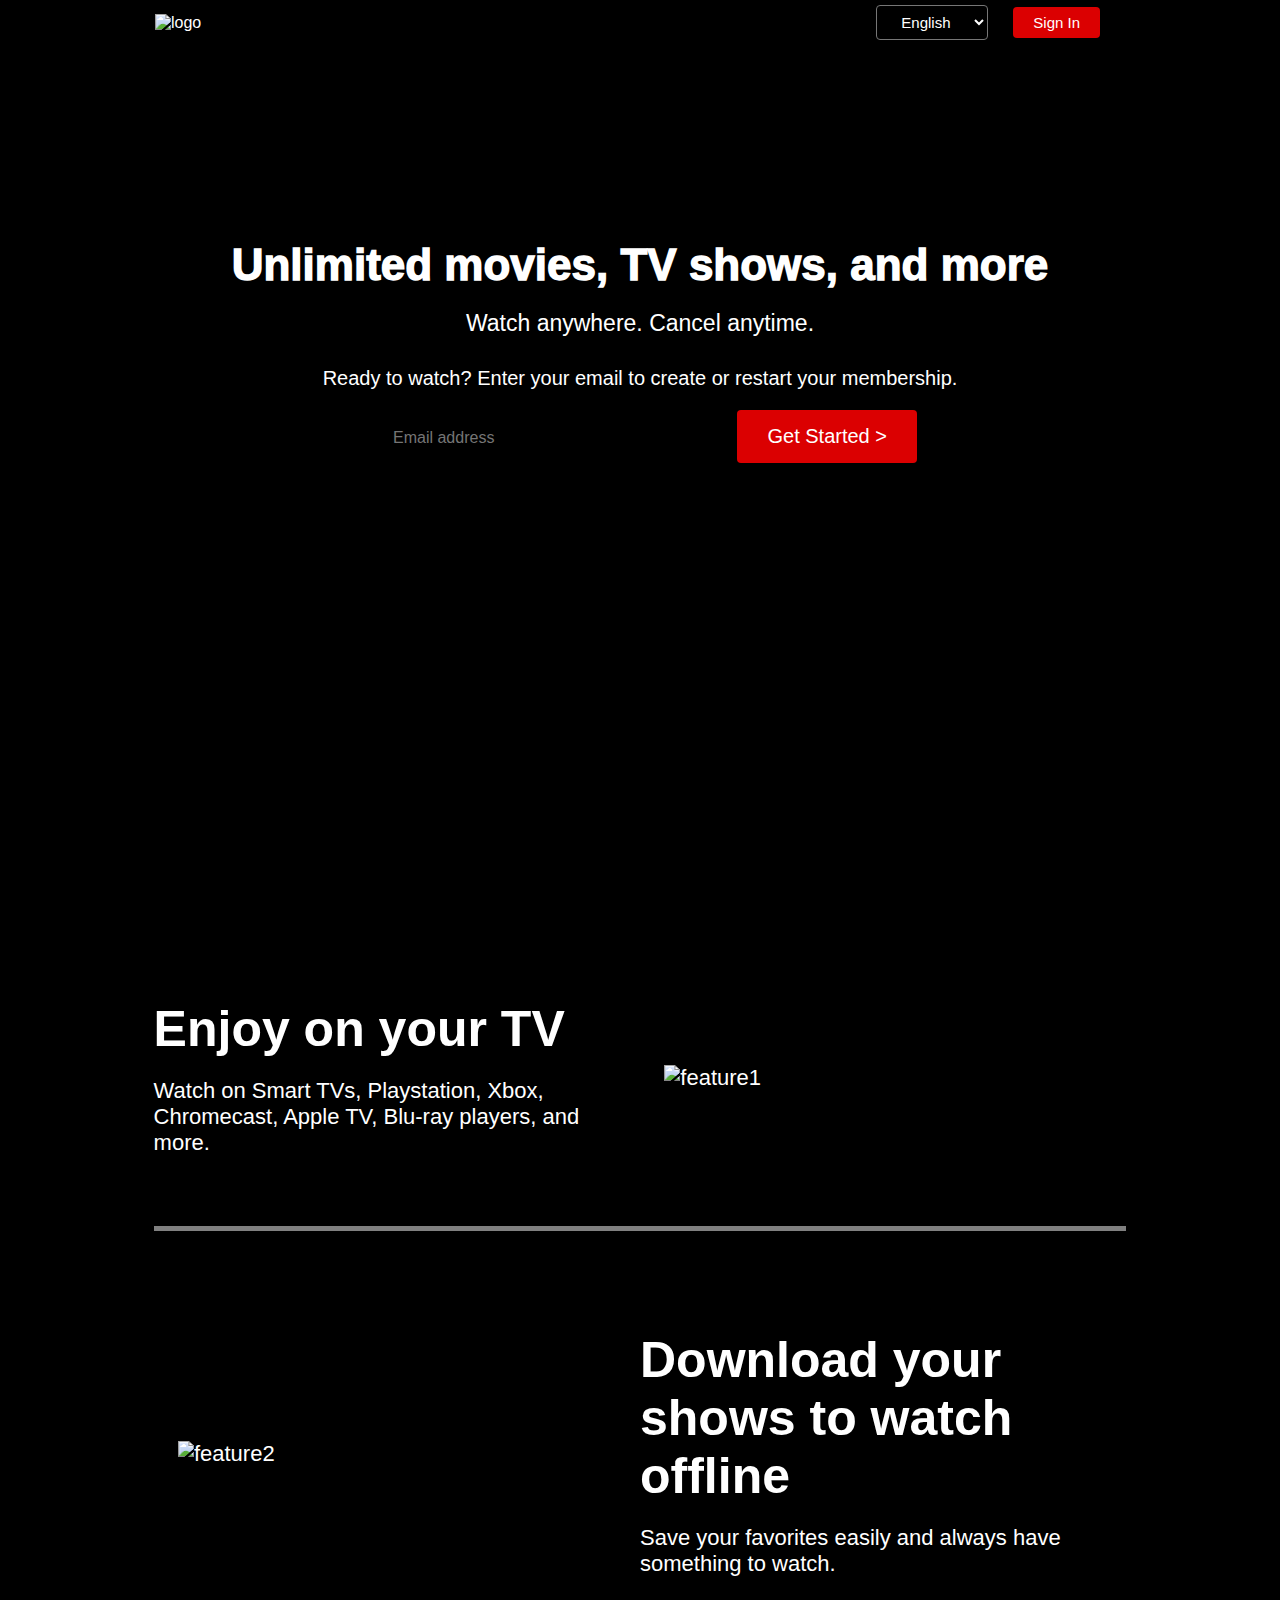
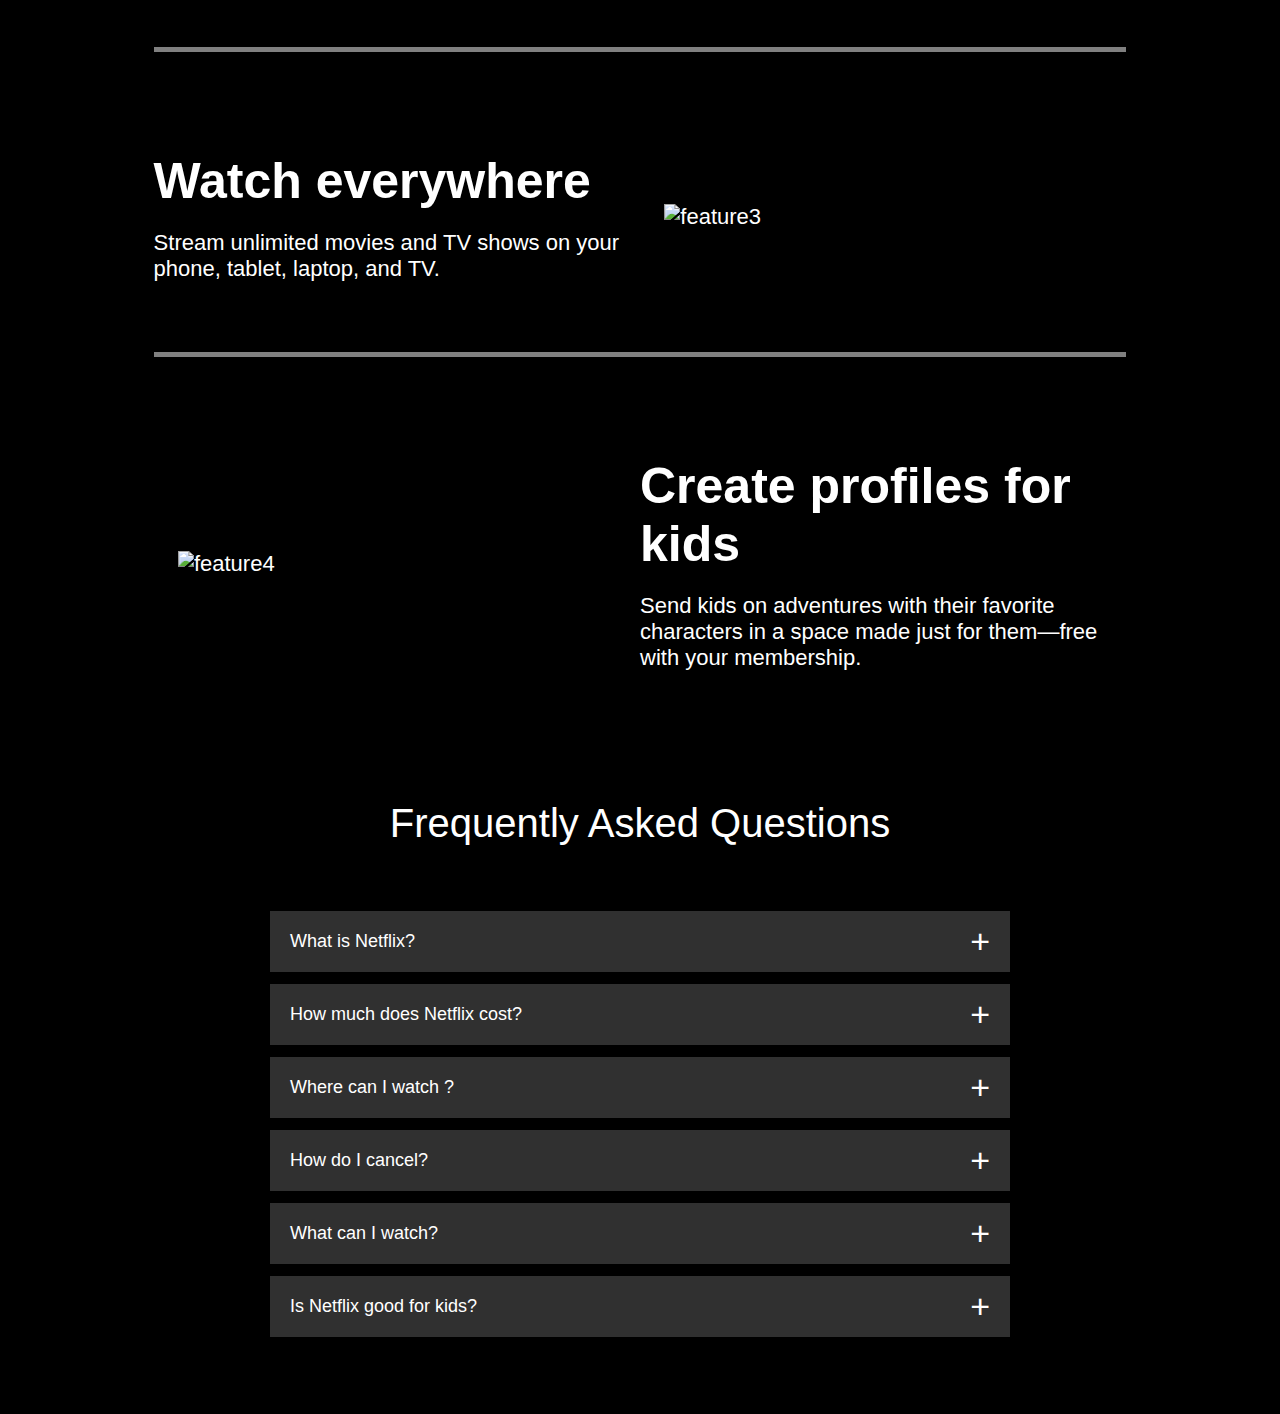
==== netflix-clone_plain-css/netflix.html @ 641e2aea "language and popup fix" ====
<!DOCTYPE html>
<html lang="en">

<head>
    <meta charset="UTF-8">
    <meta name="viewport" content="width=device-width, initial-scale=1.0">
    <title>Netflix</title>
    <link rel="stylesheet" href="style.css">
</head>

<body>
    <!------------------------------------------------------------- HEADER --------------------------------------------------------------------->

    <div class="header">
        <nav>
            <img src="images/logo.png" alt="logo">
            <div class="buttons">
                <select class="language">
                    <option class="en" value="English">English</option>
                    <option class="tr" value="Turkish">Turkish</option>
                </select>
                <button class="signIn">Sign In</button>
            </div>
        </nav>
        <div class="header-content">
            <h1>Unlimited movies, TV shows, and more</h1>
            <h3>Watch anywhere. Cancel anytime.</h3>
            <p>Ready to watch? Enter your email to create or restart your membership.</p>
            <form class="email-signup">
                <input type="email" placeholder="Email address">
                <button type="submit">Get Started > </button>
            </form>
        </div>

    </div>
    <!------------------------------------------------------------- FEATURES --------------------------------------------------------------------->
    <div class="features">
        <!-- feature 1  -->
        <div class="row">
            <div class="text-col">
                <h2>Enjoy on your TV</h2>
                <p>Watch on Smart TVs, Playstation, Xbox, Chromecast, Apple TV, Blu-ray players, and more.</p>
            </div>
            <div class="img-col">
                <img src="images/feature-1.png" alt="feature1">
            </div>
        </div>
        <div class="br"></div>
        <!-- feature 2  -->
        <div class="row">
            <div class="img-col">
                <img src="images/feature-2.png" alt="feature2">
            </div>
            <div class="text-col">
                <h2>Download your shows to watch offline</h2>
                <p>Save your favorites easily and always have something to watch.</p>
            </div>
        </div>
        <div class="br"></div>
        <!-- feature 3 -->
        <div class="row">
            <div class="text-col">
                <h2>Watch everywhere</h2>
                <p>Stream unlimited movies and TV shows on your phone, tablet, laptop, and TV.</p>
            </div>
            <div class="img-col">
                <img src="images/feature-3.png" alt="feature3">
            </div>
        </div>
        <div class="br"></div>
        <!-- feature 4  -->
        <div class="row">
            <div class="img-col">
                <img src="images/feature-4.png" alt="feature4">
            </div>
            <div class="text-col">
                <h2>Create profiles for kids</h2>
                <p>Send kids on adventures with their favorite characters in a space made just for them—free with your
                    membership.</p>
            </div>
        </div>
    </div>

    <!------------------------------------------------FREQUENTLY ASKED QUESTIONS --------------------------------------------------------------------->

    <div class="faq">
        <h2>Frequently Asked Questions</h2>
        <ul class="accordion">
            <li>
                <input type="radio" name="accordion" id="first">
                <label for="first"> What is Netflix?</label>
                <div class="content">
                    <p>Netflix is a streaming service that offers a wide variety of award-winning TV shows, movies,
                        anime, documentaries, and more on thousands of internet-connected devices.
                        You can watch as much as you want, whenever you want without a single commercial – all for one
                        low monthly price. There's always something new to discover and new TV shows and movies are
                        added every week!</p>
                </div>
            </li>
            <li>
                <input type="radio" name="accordion" id="second">
                <label for="second">How much does Netflix cost?</label>
                <div class="content">
                    <p>Watch Netflix on your smartphone, tablet, Smart TV, laptop, or streaming device, all for one
                        fixed monthly fee. Plans range from 63.99 TL to 130.99 TL a month. No extra costs, no contracts.
                    </p>
                </div>
            </li>
            <li>
                <input type="radio" name="accordion" id="third">
                <label for="third"> Where can I watch ?</label>
                <div class="content">
                    <p>Watch anywhere, anytime. Sign in with your Netflix account to watch instantly on the web at
                        netflix.com from your personal computer or on any internet-connected device that offers the
                        Netflix app, including smart TVs, smartphones, tablets, streaming media players and game
                        consoles.You can also download your favorite shows with the iOS, Android, or Windows 10 app. Use
                        downloads to watch while you're on the go and without an internet connection. Take Netflix with
                        you anywhere.</p>
                </div>
            </li>
            <li>
                <input type="radio" name="accordion" id="fourth">
                <label for="fourth"> How do I cancel?</label>
                <div class="content">
                    <p>Netflix is flexible. There are no pesky contracts and no commitments. You can easily cancel your
                        account online in two clicks. There are no cancellation fees – start or stop your account
                        anytime.</p>
                </div>
            </li>
            <li>
                <input type="radio" name="accordion" id="fifth">
                <label for="fifth"> What can I watch?</label>
                <div class="content">
                    <p>Netflix has an extensive library of feature films, documentaries, TV shows, anime, award-winning
                        Netflix originals, and more. Watch as much as you want, anytime you want.</p>
                </div>
            </li>
            <li>
                <input type="radio" name="accordion" id="sixth">
                <label for="sixth"> Is Netflix good for kids?</label>
                <div class="content">
                    <p>The Netflix Kids experience is included in your membership to give parents control while kids
                        enjoy family-friendly TV shows and movies in their own space.
                        Kids profiles come with PIN-protected parental controls that let you restrict the maturity
                        rating of content kids can watch and block specific titles you don’t want kids to see.</p>
                </div>
            </li>

        </ul>
    </div>




</body>


<script src="https://ajax.googleapis.com/ajax/libs/jquery/3.6.4/jquery.min.js"></script>
<script>

    $(document).ready(function () {
        console.log("ready_en");
        $('.language').val("English");
        $('.language').change(function () {
            var language = $(this).val();
            console.log(language);
            if (language == "English") {
                window.location.href = "netflix.html";
            }
            else if (language == "Turkish") {
                window.location.href = "netflix_tr.html";
            }
        })
    });

</script>

</html>
---- netflix-clone_plain-css/style.css ----
/* General CSS */
* {
    margin: 0;
    padding: 0;
    box-sizing: border-box;
    font-family: 'Poppins', sans-serif;
    color: #fff;
}

body {
    background-color: #000;
}


/* ----------------------------------------------Main Page */
/* ---------header------ */
.header {
    /* border: 1px solid #fff; */
    width: 100%;
    height: 100vh;
    background-image: linear-gradient(rgba(0, 0, 0, 0.6), rgba(0, 0, 0, 0.6)), url(images/header-image.png);
    background-size: cover;
    background-position: center;
    padding: 5px 155px;
    position: relative;
}

.header nav {
    display: flex;
    align-items: center;
    justify-content: space-between;
}

.header .buttons {
    display: flex;
    align-items: center;
    justify-content: space-between;
}

.signIn {
    border: 0;
    outline: none;
    background: #db0001;
    padding: 7px 20px;
    font-size: 15px;
    border-radius: 4px;
    cursor: pointer;
    display: flex;
    align-items: center;
    justify-content: space-between;
    margin-right: 25px;
    font-weight: 500;
}

.language {
    outline: none;
    background: #000;
    padding: 7px 20px;
    font-size: 15px;
    font-weight: 500;
    border-radius: 4px;
    cursor: pointer;
    display: flex;
    align-items: center;
    justify-content: space-between;
    margin-right: 25px;
}

.language:hover {
    border: 2px solid #fff;
}

.header img {
    width: 186px;
    cursor: alias;
}

/* -------------------header-content -----------------*/
.header-content {
    display: flex;
    align-items: center;
    flex-direction: column;
    height: 100%;
    margin-top: 200px;
}

.header-content h1 {
    font-weight: 1000;
    font-size: 44px;
    margin-bottom: 20px;
}

.header-content h3 {
    font-weight: 500;
    font-size: 23px;
    margin-bottom: 30px;
}

.header-content p {
    font-weight: 500;
    font-size: 20px;
    margin-bottom: 20px;
}

.emåil-signup {
    background: #fff;
    border-radius: 4px;
    display: flex;
    align-items: center;
    margin-top: 30px;
    overflow: hidden;
}

.email-signup input {
    flex: 1;
    outline: 0;
    margin-left: 0px;
    font-size: 16px;
    cursor: pointer;
    padding: 15px 30px;
    width: 370px;
    height: 55px;
    border: 1px #fff;
    border-radius: 3px;
    background-color: rgba(0, 0, 0, 0.5);
}

.email-signup button {
    margin-right: 0px;
    background: #db0001;
    border: 0;
    border-radius: 4px;
    outline: 0;
    cursor: pointer;
    padding: 15px 30px;
    font-size: 20px;
    font-weight: 500;
    width: auto;
}


/* -----------------features------------------- */
.features {
    padding: 50px 12%;
    font-size: 22px;
}

.row {
    display: flex;
    width: 100%;
    align-items: center;
    flex-wrap: wrap;
    padding: 50px 0;
    justify-content: space-between;
}

.text-col {
    flex-basis: 50%;
    margin-bottom: 20px;
}

.img-col {
    flex-basis: 50%;
    margin-bottom: 20px;
}

.img-col img {
    display: block;
    width: 90%;
    margin: auto;
}

.features h2 {
    font-size: 50px;
    font-weight: 800;
    margin-bottom: 20px;
}

.br {
    height: 5px;
    width: 100%;
    background-color: gray;
    margin-bottom: 50px;
}

/* -----------------frequently asked questions ------------------- */

.faq {
    padding: 10px 12%;
    text-align: center;
    font-size: 18px;
}

.faq h2 {
    font-size: 40px;
    font-weight: 500;
}

.accordion {
    margin: 60px auto;
    width: 100%;
    max-width: 750px;
}

.accordion li {
    list-style: none;
    width: 100%;
    padding: 5px;
}

.accordion li label {
    display: flex;
    align-items: center;
    padding: 20px;
    font-size: 18px;
    font-weight: 500;
    background: #303030;
    margin-bottom: 2px;
    cursor: pointer;
    position: relative;
}

label::after {
    content: '+';
    position: absolute;
    right: 20px;
    font-size: 34px;
    color: #fff;
    font-weight: 500;
    transition: all 0.4s;
}

input[type="radio"] {
    display: none;
}

.accordion .content{
    background: #303030;
    text-align: left;
    padding: 0 20px;
    max-height: 0;
    overflow: hidden;
}

.accordion input[type="radio"]:checked ~ .content {
    max-height: 1000px;
    padding: 20px;
}
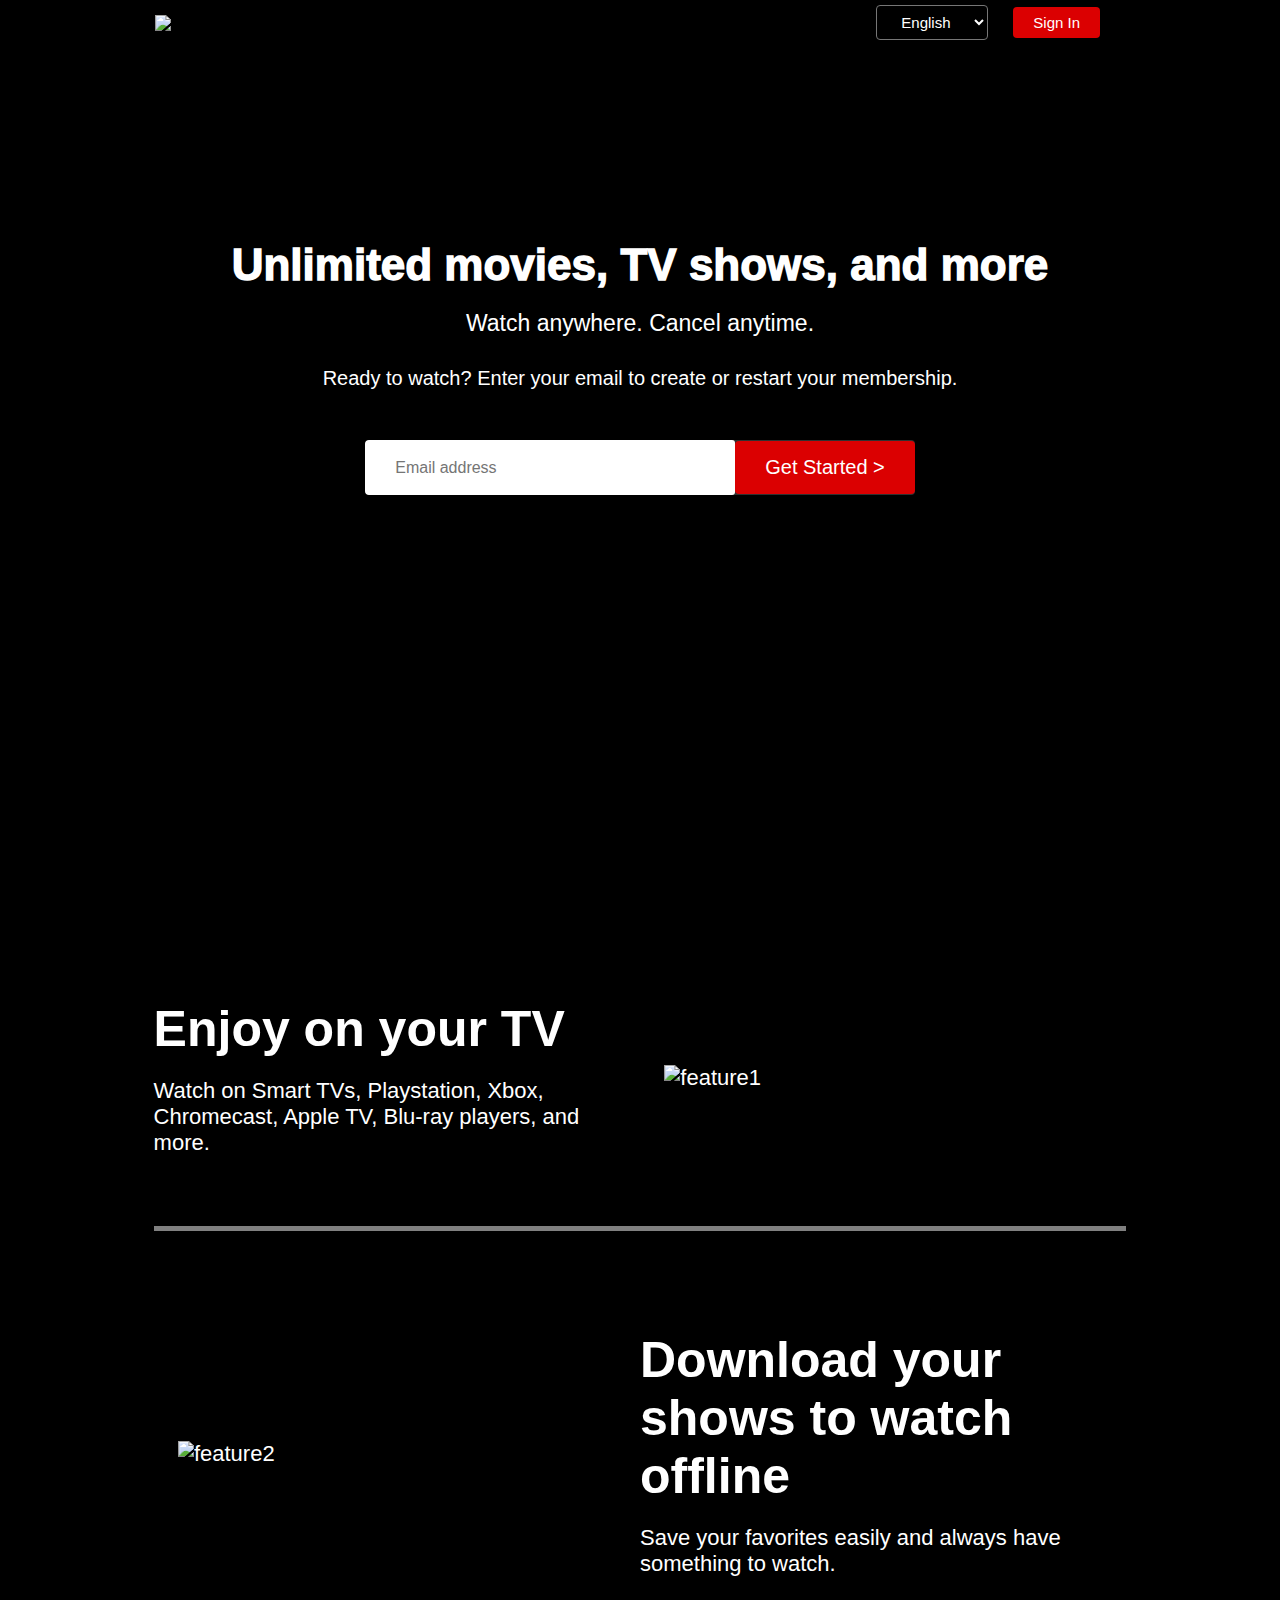
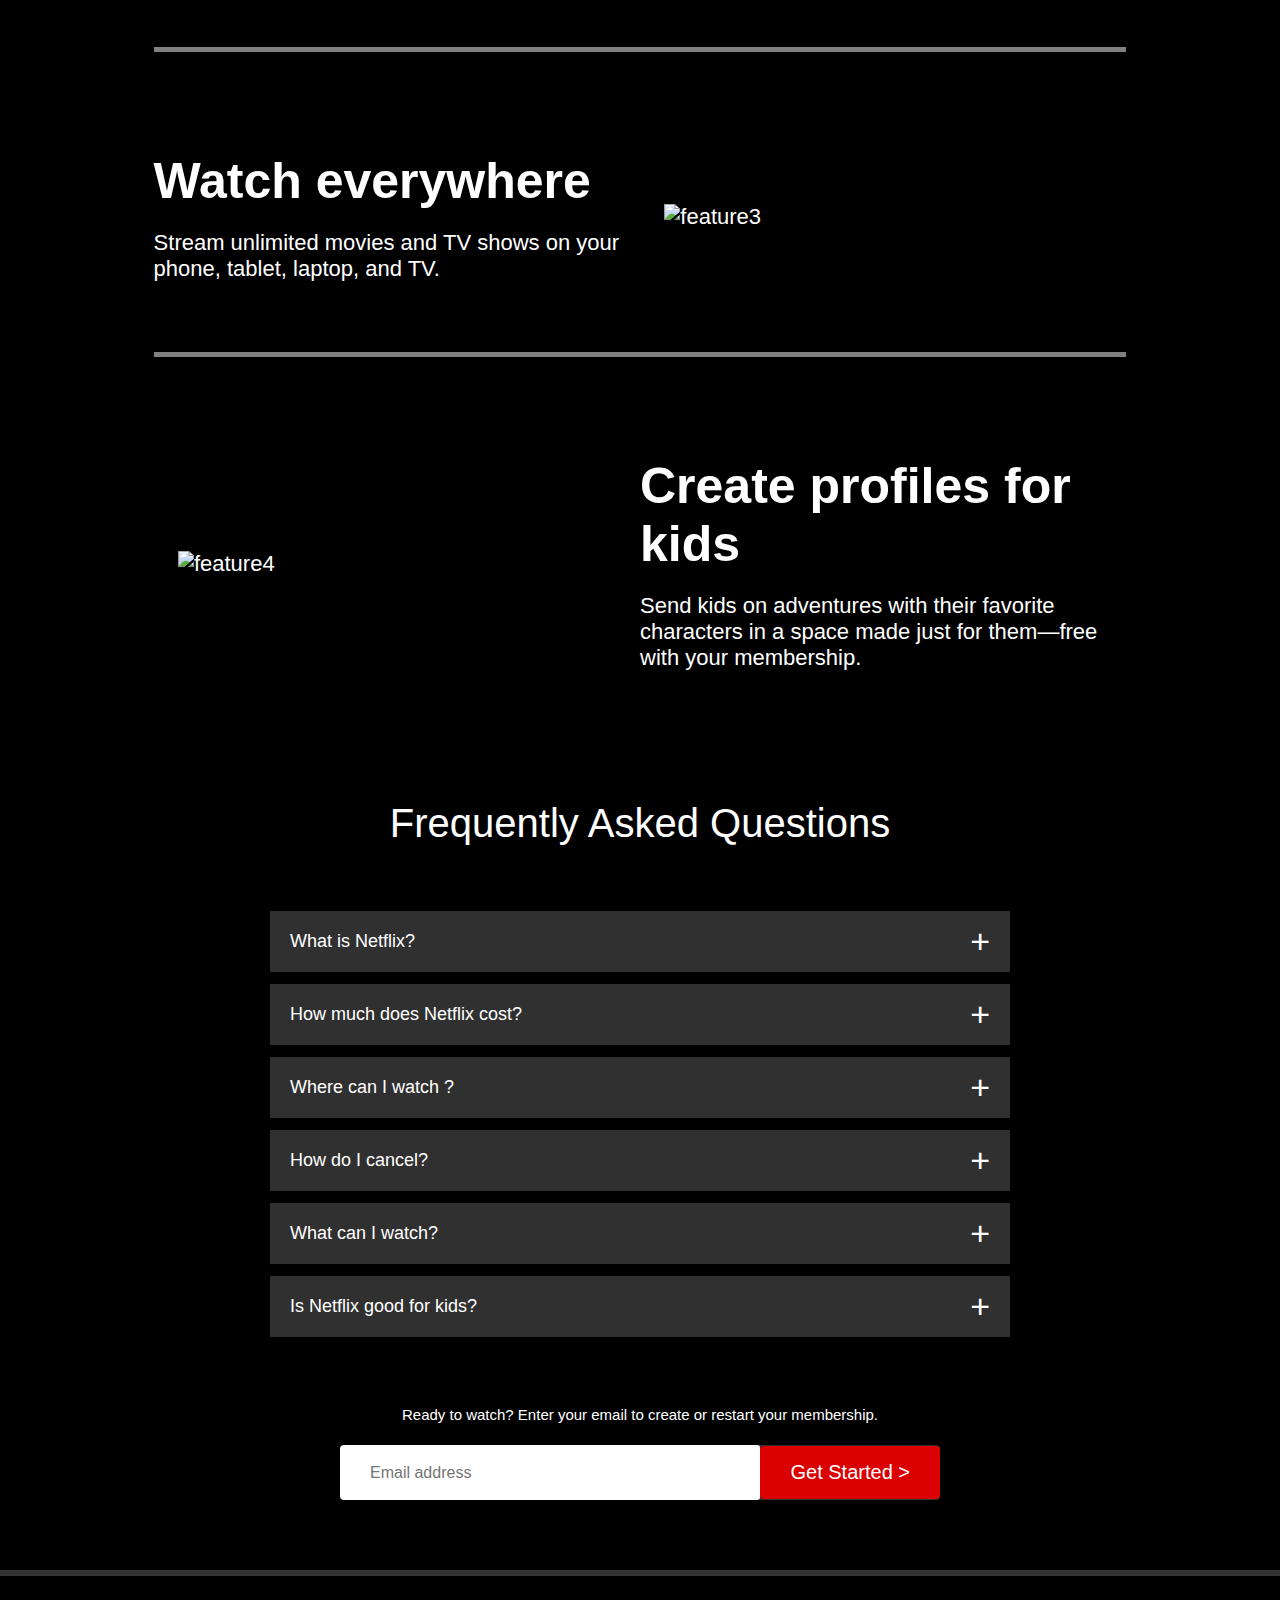
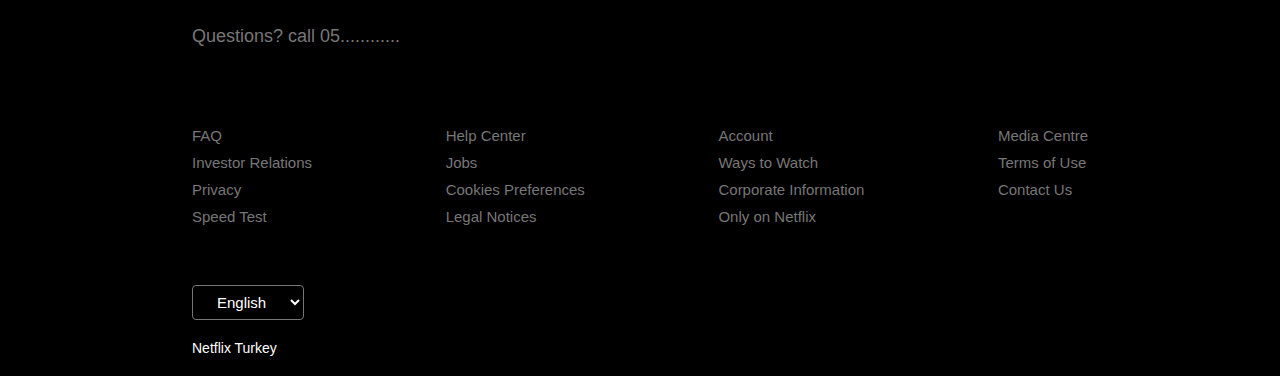
==== commit 351cddb0: "mobile screen fix" ====
--- a/netflix-clone_plain-css/netflix.html
+++ b/netflix-clone_plain-css/netflix.html
@@ -13,7 +13,7 @@
 
     <div class="header">
         <nav>
-            <img src="images/logo.png" alt="logo">
+            <img class="logo" src="images/logo.png" >
             <div class="buttons">
                 <select class="language">
                     <option class="en" value="English">English</option>
@@ -147,11 +147,53 @@
             </li>
 
         </ul>
-    </div>
-
-
-
-
+
+        <small>Ready to watch? Enter your email to create or restart your membership.</small>
+        <form class="email-signup">
+            <input type="email" placeholder="Email address">
+            <button type="submit">Get Started > </button>
+        </form>
+
+    </div>
+
+
+    <!-----------------------------------------------  FOOTER  ---------------------------------------------------------->
+    <div class="footer">
+        <h2>Questions? call 05............</h2>
+        <div class="row">
+            <div class="col">
+                <a href="#">FAQ</a>
+                <a href="#">Investor Relations</a>
+                <a href="#">Privacy</a>
+                <a href="#">Speed Test</a>
+            </div>
+            <div class="col">
+                <a href="#">Help Center </a>
+                <a href="#">Jobs</a>
+                <a href="#">Cookies Preferences </a>
+                <a href="#">Legal Notices </a>
+            </div>
+            <div class="col">
+                <a href="#">Account</a>
+                <a href="#">Ways to Watch</a>
+                <a href="#">Corporate Information</a>
+                <a href="#">Only on Netflix </a>
+            </div>
+            <div class="col">
+                <a href="#">Media Centre</a>
+                <a href="#">Terms of Use</a>
+                <a href="#">Contact Us</a>
+            </div>
+        </div>
+
+        <select class="language">
+            <option class="en" value="English">English</option>
+            <option class="tr" value="Turkish">Turkish</option>
+        </select>
+
+        <!-- <button class="language-btn">English <img src="images/down-icon.png" alt=""></button> -->
+        <p class="copyright-txt">Netflix Turkey</p>
+    </div>
 </body>
 
 
--- a/netflix-clone_plain-css/style.css
+++ b/netflix-clone_plain-css/style.css
@@ -49,7 +49,7 @@
     align-items: center;
     justify-content: space-between;
     margin-right: 25px;
-    font-weight: 500;
+    font-weight: 200;
 }
 
 .language {
@@ -57,10 +57,9 @@
     background: #000;
     padding: 7px 20px;
     font-size: 15px;
-    font-weight: 500;
+    font-weight: 200;
     border-radius: 4px;
     cursor: pointer;
-    display: flex;
     align-items: center;
     justify-content: space-between;
     margin-right: 25px;
@@ -71,7 +70,8 @@
 }
 
 .header img {
-    width: 186px;
+    margin-left: 0;
+    width: 130px;
     cursor: alias;
 }
 
@@ -102,8 +102,8 @@
     margin-bottom: 20px;
 }
 
-.emåil-signup {
-    background: #fff;
+.email-signup {
+    background: #303030;
     border-radius: 4px;
     display: flex;
     align-items: center;
@@ -122,7 +122,8 @@
     height: 55px;
     border: 1px #fff;
     border-radius: 3px;
-    background-color: rgba(0, 0, 0, 0.5);
+    background-color: #fff;
+    color: #000;
 }
 
 .email-signup button {
@@ -234,15 +235,190 @@
     display: none;
 }
 
-.accordion .content{
+.accordion .content {
     background: #303030;
     text-align: left;
     padding: 0 20px;
     max-height: 0;
     overflow: hidden;
-}
-
-.accordion input[type="radio"]:checked ~ .content {
-    max-height: 1000px;
+    transition: max-height 0.5s, padding 0.5s;
+}
+
+.accordion input[type="radio"]:checked~.content {
+    max-height: 600px;
     padding: 20px;
+}
+
+.accordion input[type="radio"]:checked~label::after {
+    transform: rotate(135deg)
+}
+
+.faq .email-signup {
+    max-width: 600px;
+    margin: 20px auto 60px;
+
+}
+
+.faq .input {
+    background-color: white;
+}
+
+.faq .small {
+    font-size: 13px;
+}
+
+
+/* ----------------- footer ------------------- */
+
+.footer {
+    padding: 50px 15% 10px;
+    border-top: 6px solid #333;
+    color: #777;
+}
+
+.footer h2 {
+    color: #777;
+    font-size: 18px;
+    font-weight: 500;
+    margin-bottom: 30px;
+}
+
+.footer col {
+    flex-basis: 25%;
+    flex-grow: 1;
+    margin-bottom: 20px;
+}
+
+.footer .col a {
+    text-decoration: none;
+    color: #777;
+    font-size: 15px;
+    font-weight: 500;
+    margin-bottom: 10px;
+    display: block;
+}
+
+.footer .row {
+    align-items: flex-start;
+
+}
+
+.copyright-txt {
+    font-size: 14px;
+    margin-top: 20px;
+    margin-bottom: 10px;
+}
+
+
+/* ----------------------------------------------------------------        MEDIA QUERIES              ---------------------------------------------- */
+
+@media screen and (max-width: 600px) {
+
+    /* ---------header------ */
+    .header {
+        /* border: 1px solid #fff; */
+        width: auto;
+        height: 80vh;
+        padding: 40px 40px;
+        position: relative;
+    }
+
+    .header nav {
+        display: flex;
+        align-items: center;
+        justify-content: space-between;
+    }
+
+    .header .buttons {
+        display: flex;
+        align-items: center;
+        justify-content: space-between;
+    }
+
+    .signIn {
+        width: 80px;
+        padding: 8px;
+        display: flex;
+        align-items: center;
+        justify-content: center;
+    }
+
+    .language {
+        width: 60px;
+    }
+
+    .header-content {
+        display: flex;
+        align-items: center;
+        flex-direction: column;
+        height: 100%;
+        margin-top: 20px;
+    }
+
+    .header-content h1 {
+        font-weight: 200;
+        font-size: 28px;
+        margin-bottom: 60px;
+    }
+
+    .header-content h3 {
+        font-weight: 300;
+        font-size: 20px;
+        margin-bottom: 30px;
+    }
+
+    .header-content p {
+        font-weight: 500;
+        font-size: 18ox;
+        margin-bottom: 20px;
+    }
+
+    .email-signup {
+        display: inline-block;
+        margin: auto;
+        margin-top: 30px;
+        overflow: hidden;
+        background-color: transparent;
+    }
+
+    .email-signup input {
+        display: flex;
+        align-self: center;
+        width: 300px;
+
+    }
+
+    .email-signup button {
+        height: auto;
+        display: flex;
+    }
+
+
+    /* -----------------features------------------- */
+    .features {
+        padding: 50px 12%;
+        font-size: 18px;
+    }
+
+    .row {
+        display: inline-block;
+        width: 100%;
+        align-items: center;
+        padding: 40px 0;
+    }
+
+    .img-col img {
+        display: block;
+        width: 100%;
+        margin: auto;
+    }
+
+    .features h2 {
+        font-size: 25px;
+        font-weight: 700;
+        margin-bottom: 20px;
+    }
+
+
+
 }